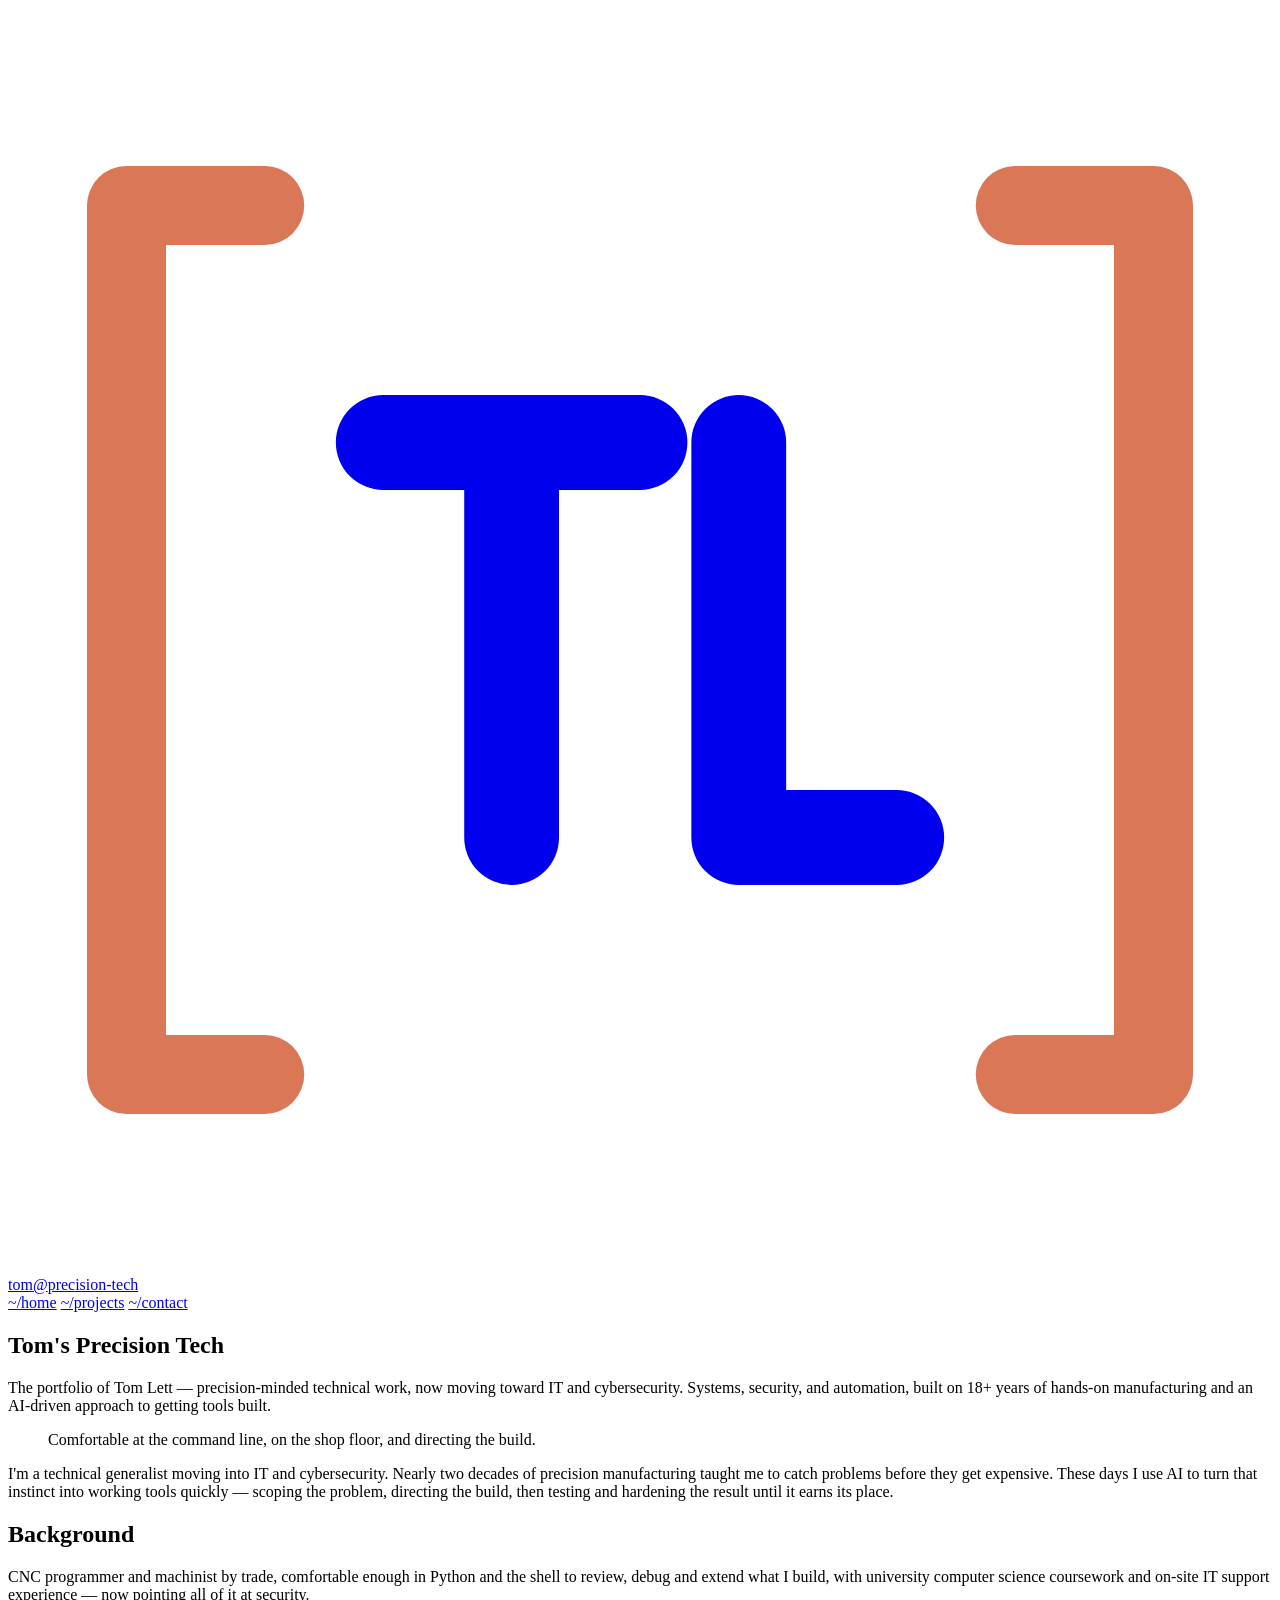
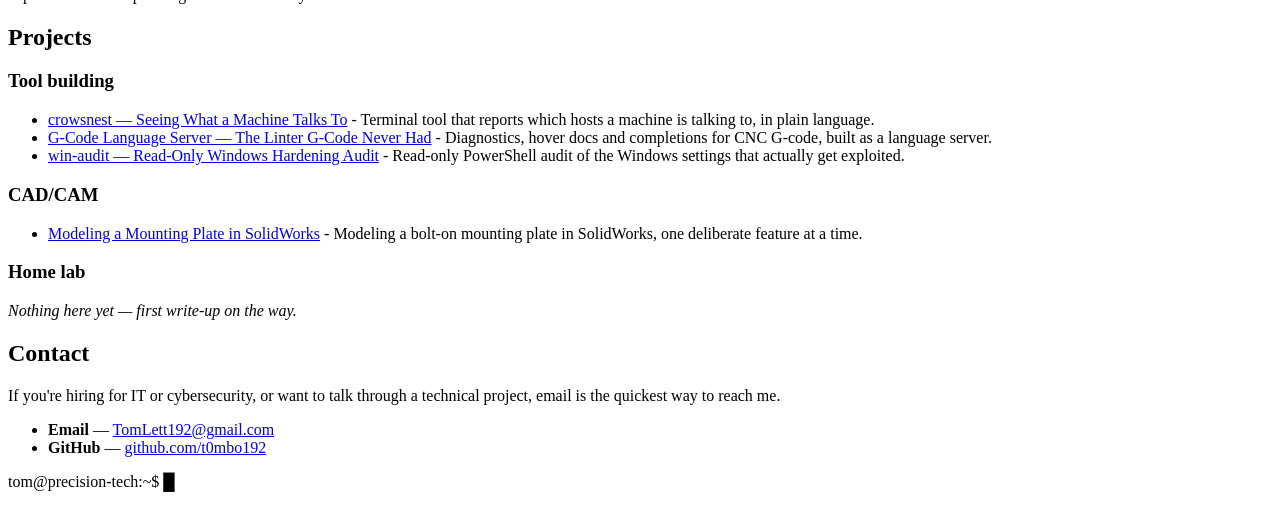
==== docs/index.html @ a80998ca "Consolidate the site onto a single page Fold the projects archive and contact details into the home " ====
<!doctype html>
<html>
  <head>
    <meta charset="utf-8" />
    <meta name="viewport" content="width=device-width, initial-scale=1" />
    <title>Tom's Precision Tech</title>
    <link href="/precision_tech/index.css" rel="stylesheet" />
    <link href="/precision_tech/images/logo/bracket-monogram.svg" rel="icon" type="image/svg+xml" />
  </head>

  <body>
    <div class="page-shell">
      <div class="terminal">
        <div class="terminal-body">
          <header class="site-header">
            <a class="site-brand" href="/precision_tech/">
              <svg class="brand-mark" viewBox="0 0 32 32" fill="none" aria-hidden="true">
                <path d="M6.5 5H3v22h3.5M25.5 5H29v22h-3.5" stroke="#d97757" stroke-width="2" stroke-linecap="round" stroke-linejoin="round" />
                <path d="M9.5 11H16m-3.25 0v10M18.5 11v10h4" stroke="currentColor" stroke-width="2.4" stroke-linecap="round" stroke-linejoin="round" />
              </svg>
              <span><span class="prompt-user">tom</span>@<span class="prompt-host">precision-tech</span></span>
            </a>
            <nav class="site-nav" aria-label="Primary navigation">
              <a href="/precision_tech/">~/home</a>
              <a href="/precision_tech/#projects">~/projects</a>
              <a href="/precision_tech/#contact">~/contact</a>
            </nav>
          </header>

          <article class="page-content"><div><h1 id="tom-s-precision-tech">Tom's Precision Tech</h1><p>The portfolio of Tom Lett — precision-minded technical work, now moving toward IT and cybersecurity. Systems, security, and automation, built on 18+ years of hands-on manufacturing and an AI-driven approach to getting tools built.</p><blockquote>Comfortable at the command line, on the shop floor, and directing the build.</blockquote><p>I'm a technical generalist moving into IT and cybersecurity. Nearly two decades of precision manufacturing taught me to catch problems before they get expensive. These days I use AI to turn that instinct into working tools quickly — scoping the problem, directing the build, then testing and hardening the result until it earns its place.</p><h2 id="background">Background</h2><p>CNC programmer and machinist by trade, comfortable enough in Python and the shell to review, debug and extend what I build, with university computer science coursework and on-site IT support experience — now pointing all of it at security.</p><h2 id="projects">Projects</h2><h3 id="tool-building">Tool building</h3><ul><li><a href="/precision_tech/projects/crowsnest/">crowsnest — Seeing What a Machine Talks To</a> - Terminal tool that reports which hosts a machine is talking to, in plain language.</li><li><a href="/precision_tech/projects/gcode-language-server/">G-Code Language Server — The Linter G-Code Never Had</a> - Diagnostics, hover docs and completions for CNC G-code, built as a language server.</li><li><a href="/precision_tech/projects/win-audit/">win-audit — Read-Only Windows Hardening Audit</a> - Read-only PowerShell audit of the Windows settings that actually get exploited.</li></ul><h3 id="cad-cam">CAD/CAM</h3><ul><li><a href="/precision_tech/projects/solidworks-mounting-plate/">Modeling a Mounting Plate in SolidWorks</a> - Modeling a bolt-on mounting plate in SolidWorks, one deliberate feature at a time.</li></ul><h3 id="home-lab">Home lab</h3><p><i>Nothing here yet — first write-up on the way.</i></p><h2 id="contact">Contact</h2><p>If you're hiring for IT or cybersecurity, or want to talk through a technical project, email is the quickest way to reach me.</p><ul><li><b>Email</b> — <a href="mailto:TomLett192@gmail.com">TomLett192@gmail.com</a></li><li><b>GitHub</b> — <a href="https://github.com/t0mbo192">github.com/t0mbo192</a></li></ul></div></article>

          <footer class="site-footer">
            <p class="footer-prompt" aria-hidden="true"><span class="prompt-user">tom</span>@<span class="prompt-host">precision-tech</span>:~$ <span class="cursor">&#9608;</span></p>
          </footer>
        </div>
      </div>
    </div>
  </body>
</html>
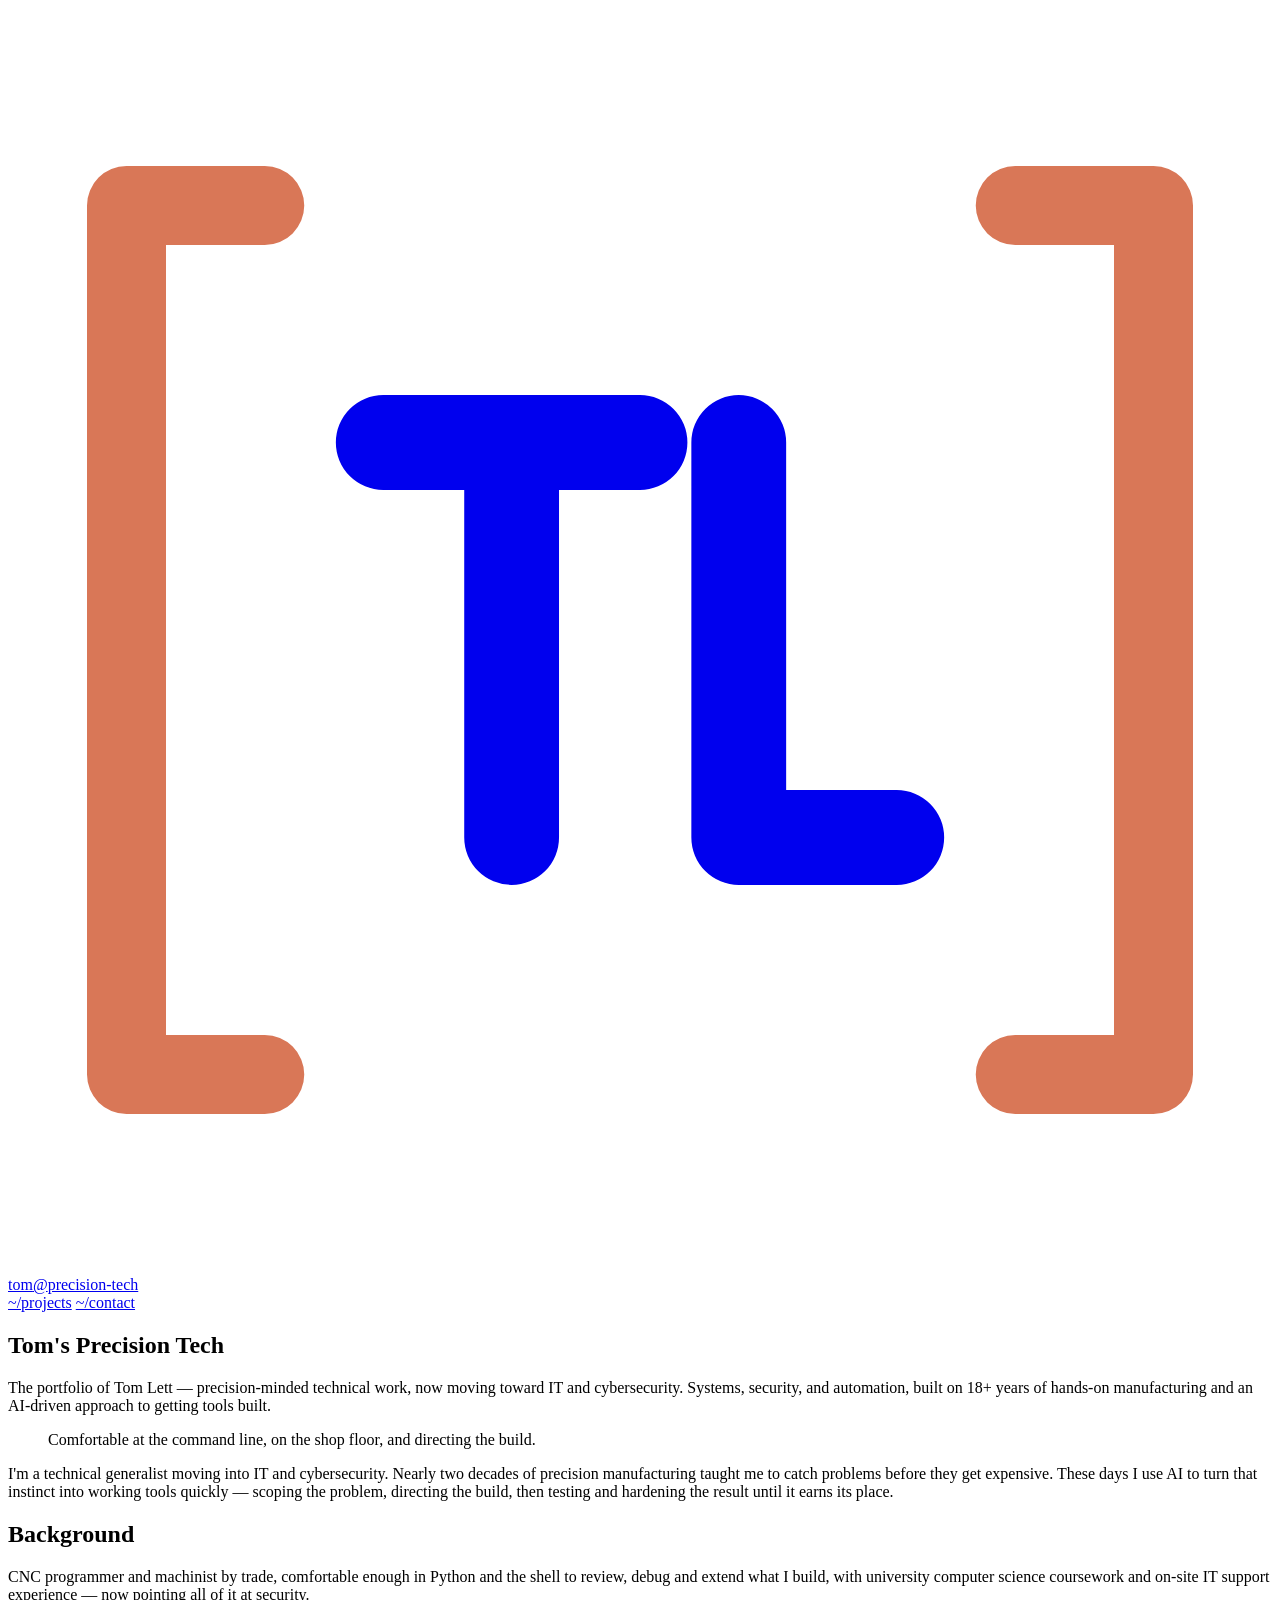
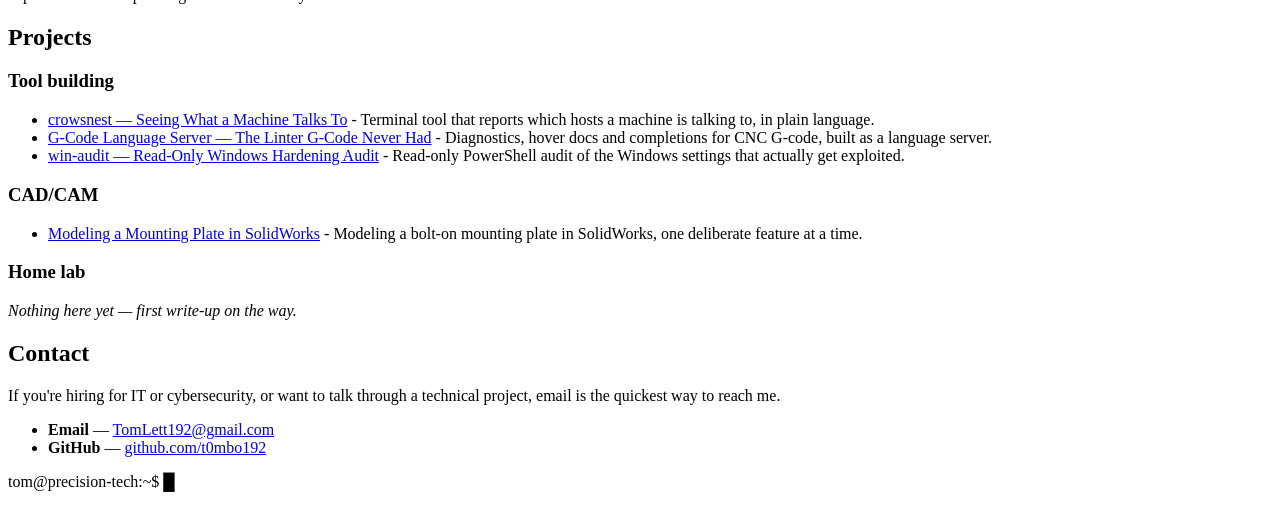
==== commit 5b739178: "Drop the redundant home nav link With the whole site on one page, ~/home pointed at the page you wer" ====
--- a/docs/index.html
+++ b/docs/index.html
@@ -21,7 +21,6 @@
               <span><span class="prompt-user">tom</span>@<span class="prompt-host">precision-tech</span></span>
             </a>
             <nav class="site-nav" aria-label="Primary navigation">
-              <a href="/precision_tech/">~/home</a>
               <a href="/precision_tech/#projects">~/projects</a>
               <a href="/precision_tech/#contact">~/contact</a>
             </nav>
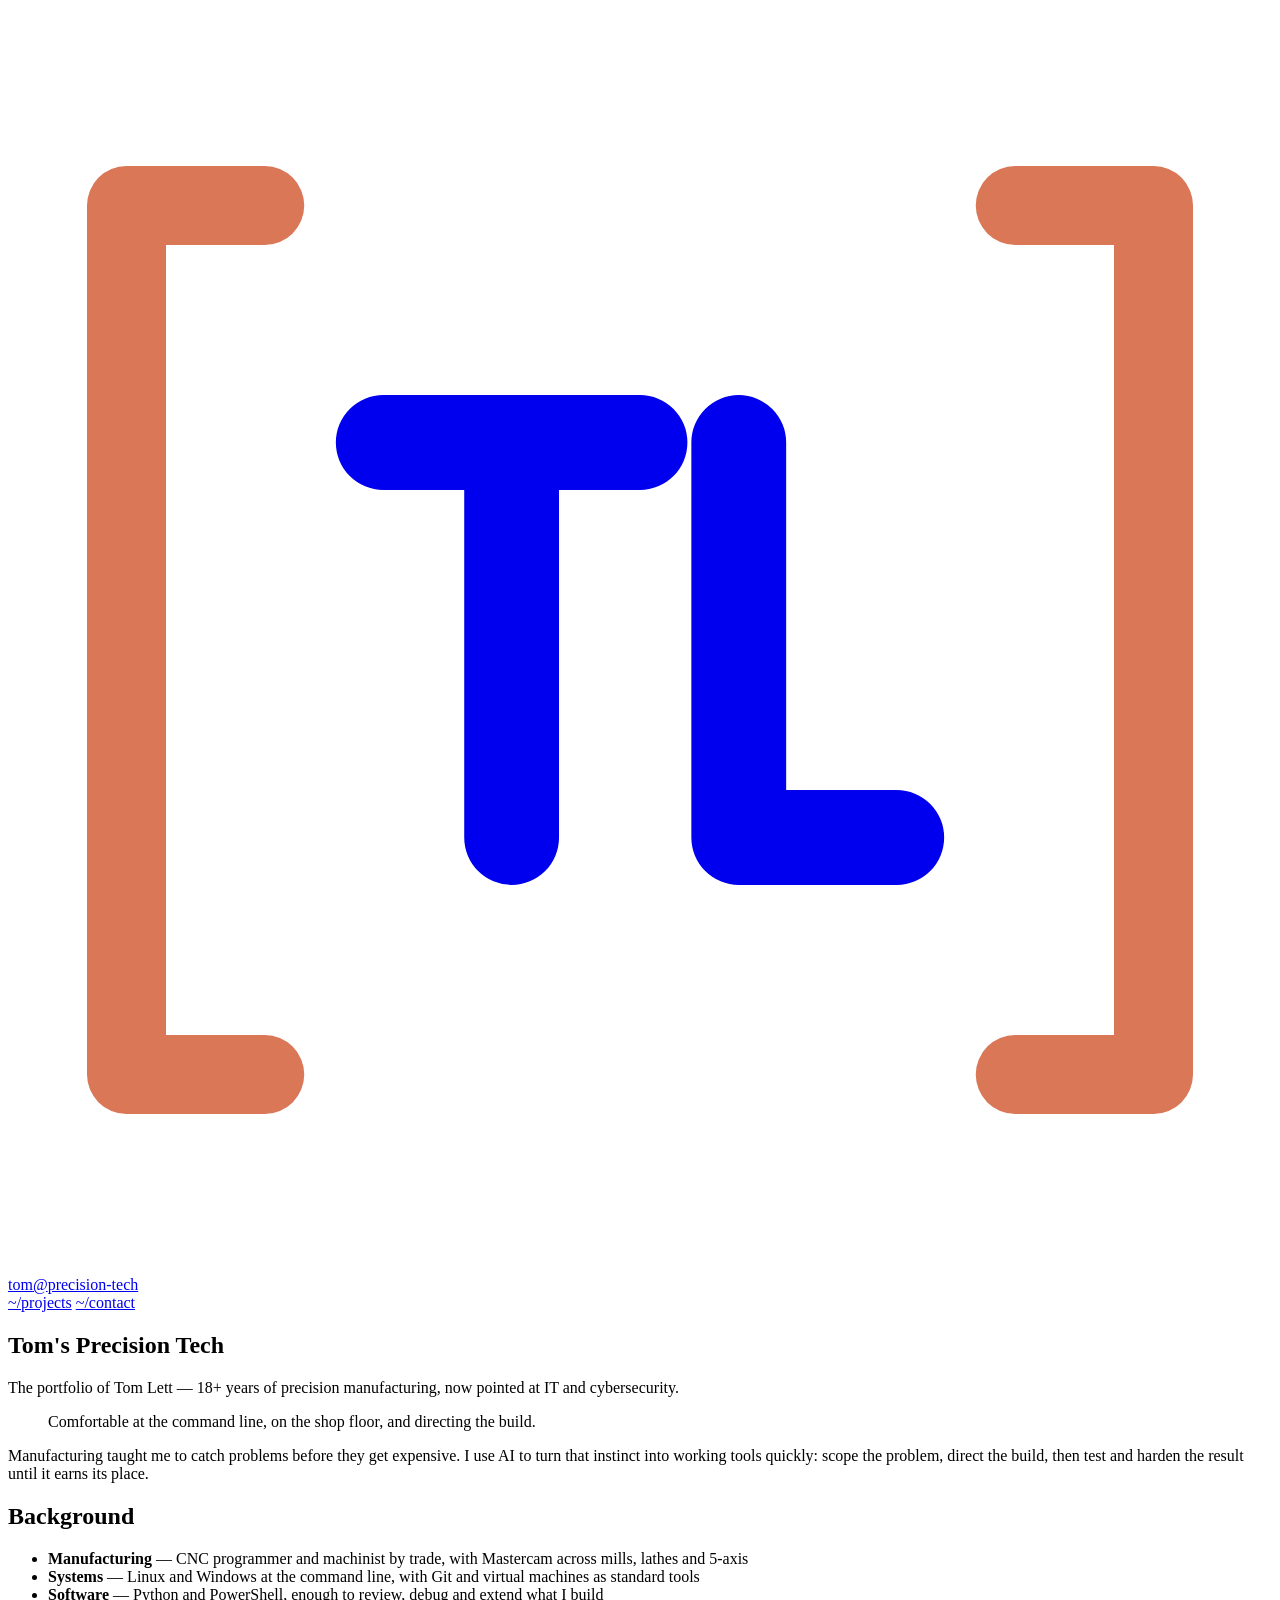
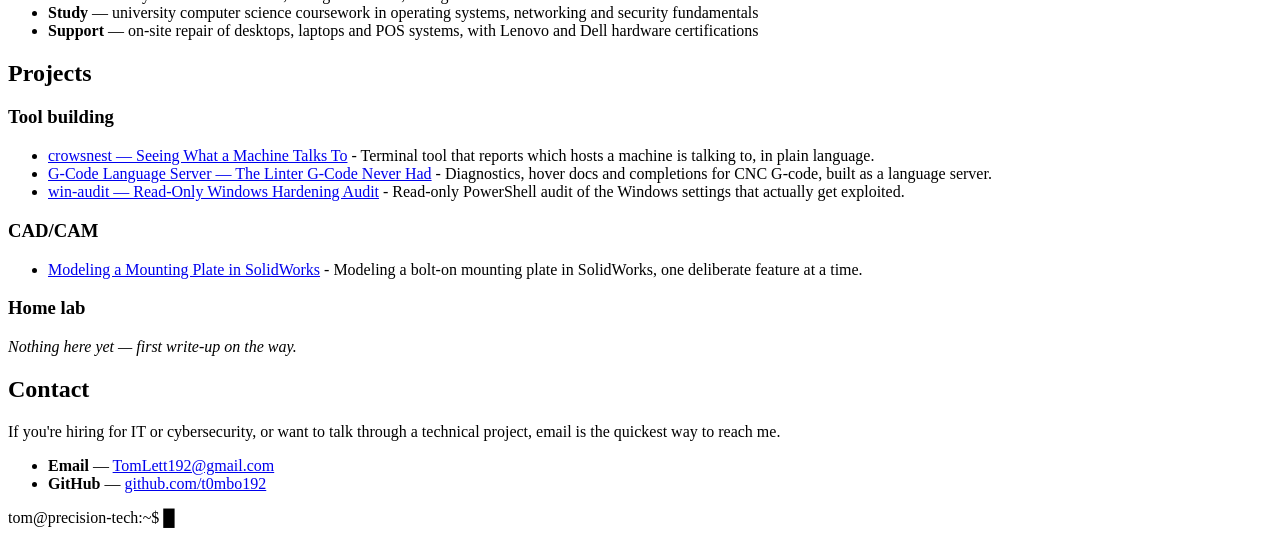
==== commit 2aee8275: "Rework the intro so its three blocks stop repeating each other The lede, the paragraph under the tag" ====
--- a/docs/index.html
+++ b/docs/index.html
@@ -26,7 +26,7 @@
             </nav>
           </header>
 
-          <article class="page-content"><div><h1 id="tom-s-precision-tech">Tom's Precision Tech</h1><p>The portfolio of Tom Lett — precision-minded technical work, now moving toward IT and cybersecurity. Systems, security, and automation, built on 18+ years of hands-on manufacturing and an AI-driven approach to getting tools built.</p><blockquote>Comfortable at the command line, on the shop floor, and directing the build.</blockquote><p>I'm a technical generalist moving into IT and cybersecurity. Nearly two decades of precision manufacturing taught me to catch problems before they get expensive. These days I use AI to turn that instinct into working tools quickly — scoping the problem, directing the build, then testing and hardening the result until it earns its place.</p><h2 id="background">Background</h2><p>CNC programmer and machinist by trade, comfortable enough in Python and the shell to review, debug and extend what I build, with university computer science coursework and on-site IT support experience — now pointing all of it at security.</p><h2 id="projects">Projects</h2><h3 id="tool-building">Tool building</h3><ul><li><a href="/precision_tech/projects/crowsnest/">crowsnest — Seeing What a Machine Talks To</a> - Terminal tool that reports which hosts a machine is talking to, in plain language.</li><li><a href="/precision_tech/projects/gcode-language-server/">G-Code Language Server — The Linter G-Code Never Had</a> - Diagnostics, hover docs and completions for CNC G-code, built as a language server.</li><li><a href="/precision_tech/projects/win-audit/">win-audit — Read-Only Windows Hardening Audit</a> - Read-only PowerShell audit of the Windows settings that actually get exploited.</li></ul><h3 id="cad-cam">CAD/CAM</h3><ul><li><a href="/precision_tech/projects/solidworks-mounting-plate/">Modeling a Mounting Plate in SolidWorks</a> - Modeling a bolt-on mounting plate in SolidWorks, one deliberate feature at a time.</li></ul><h3 id="home-lab">Home lab</h3><p><i>Nothing here yet — first write-up on the way.</i></p><h2 id="contact">Contact</h2><p>If you're hiring for IT or cybersecurity, or want to talk through a technical project, email is the quickest way to reach me.</p><ul><li><b>Email</b> — <a href="mailto:TomLett192@gmail.com">TomLett192@gmail.com</a></li><li><b>GitHub</b> — <a href="https://github.com/t0mbo192">github.com/t0mbo192</a></li></ul></div></article>
+          <article class="page-content"><div><h1 id="tom-s-precision-tech">Tom's Precision Tech</h1><p>The portfolio of Tom Lett — 18+ years of precision manufacturing, now pointed at IT and cybersecurity.</p><blockquote>Comfortable at the command line, on the shop floor, and directing the build.</blockquote><p>Manufacturing taught me to catch problems before they get expensive. I use AI to turn that instinct into working tools quickly: scope the problem, direct the build, then test and harden the result until it earns its place.</p><h2 id="background">Background</h2><ul><li><b>Manufacturing</b> — CNC programmer and machinist by trade, with Mastercam across mills, lathes and 5-axis</li><li><b>Systems</b> — Linux and Windows at the command line, with Git and virtual machines as standard tools</li><li><b>Software</b> — Python and PowerShell, enough to review, debug and extend what I build</li><li><b>Study</b> — university computer science coursework in operating systems, networking and security fundamentals</li><li><b>Support</b> — on-site repair of desktops, laptops and POS systems, with Lenovo and Dell hardware certifications</li></ul><h2 id="projects">Projects</h2><h3 id="tool-building">Tool building</h3><ul><li><a href="/precision_tech/projects/crowsnest/">crowsnest — Seeing What a Machine Talks To</a> - Terminal tool that reports which hosts a machine is talking to, in plain language.</li><li><a href="/precision_tech/projects/gcode-language-server/">G-Code Language Server — The Linter G-Code Never Had</a> - Diagnostics, hover docs and completions for CNC G-code, built as a language server.</li><li><a href="/precision_tech/projects/win-audit/">win-audit — Read-Only Windows Hardening Audit</a> - Read-only PowerShell audit of the Windows settings that actually get exploited.</li></ul><h3 id="cad-cam">CAD/CAM</h3><ul><li><a href="/precision_tech/projects/solidworks-mounting-plate/">Modeling a Mounting Plate in SolidWorks</a> - Modeling a bolt-on mounting plate in SolidWorks, one deliberate feature at a time.</li></ul><h3 id="home-lab">Home lab</h3><p><i>Nothing here yet — first write-up on the way.</i></p><h2 id="contact">Contact</h2><p>If you're hiring for IT or cybersecurity, or want to talk through a technical project, email is the quickest way to reach me.</p><ul><li><b>Email</b> — <a href="mailto:TomLett192@gmail.com">TomLett192@gmail.com</a></li><li><b>GitHub</b> — <a href="https://github.com/t0mbo192">github.com/t0mbo192</a></li></ul></div></article>
 
           <footer class="site-footer">
             <p class="footer-prompt" aria-hidden="true"><span class="prompt-user">tom</span>@<span class="prompt-host">precision-tech</span>:~$ <span class="cursor">&#9608;</span></p>
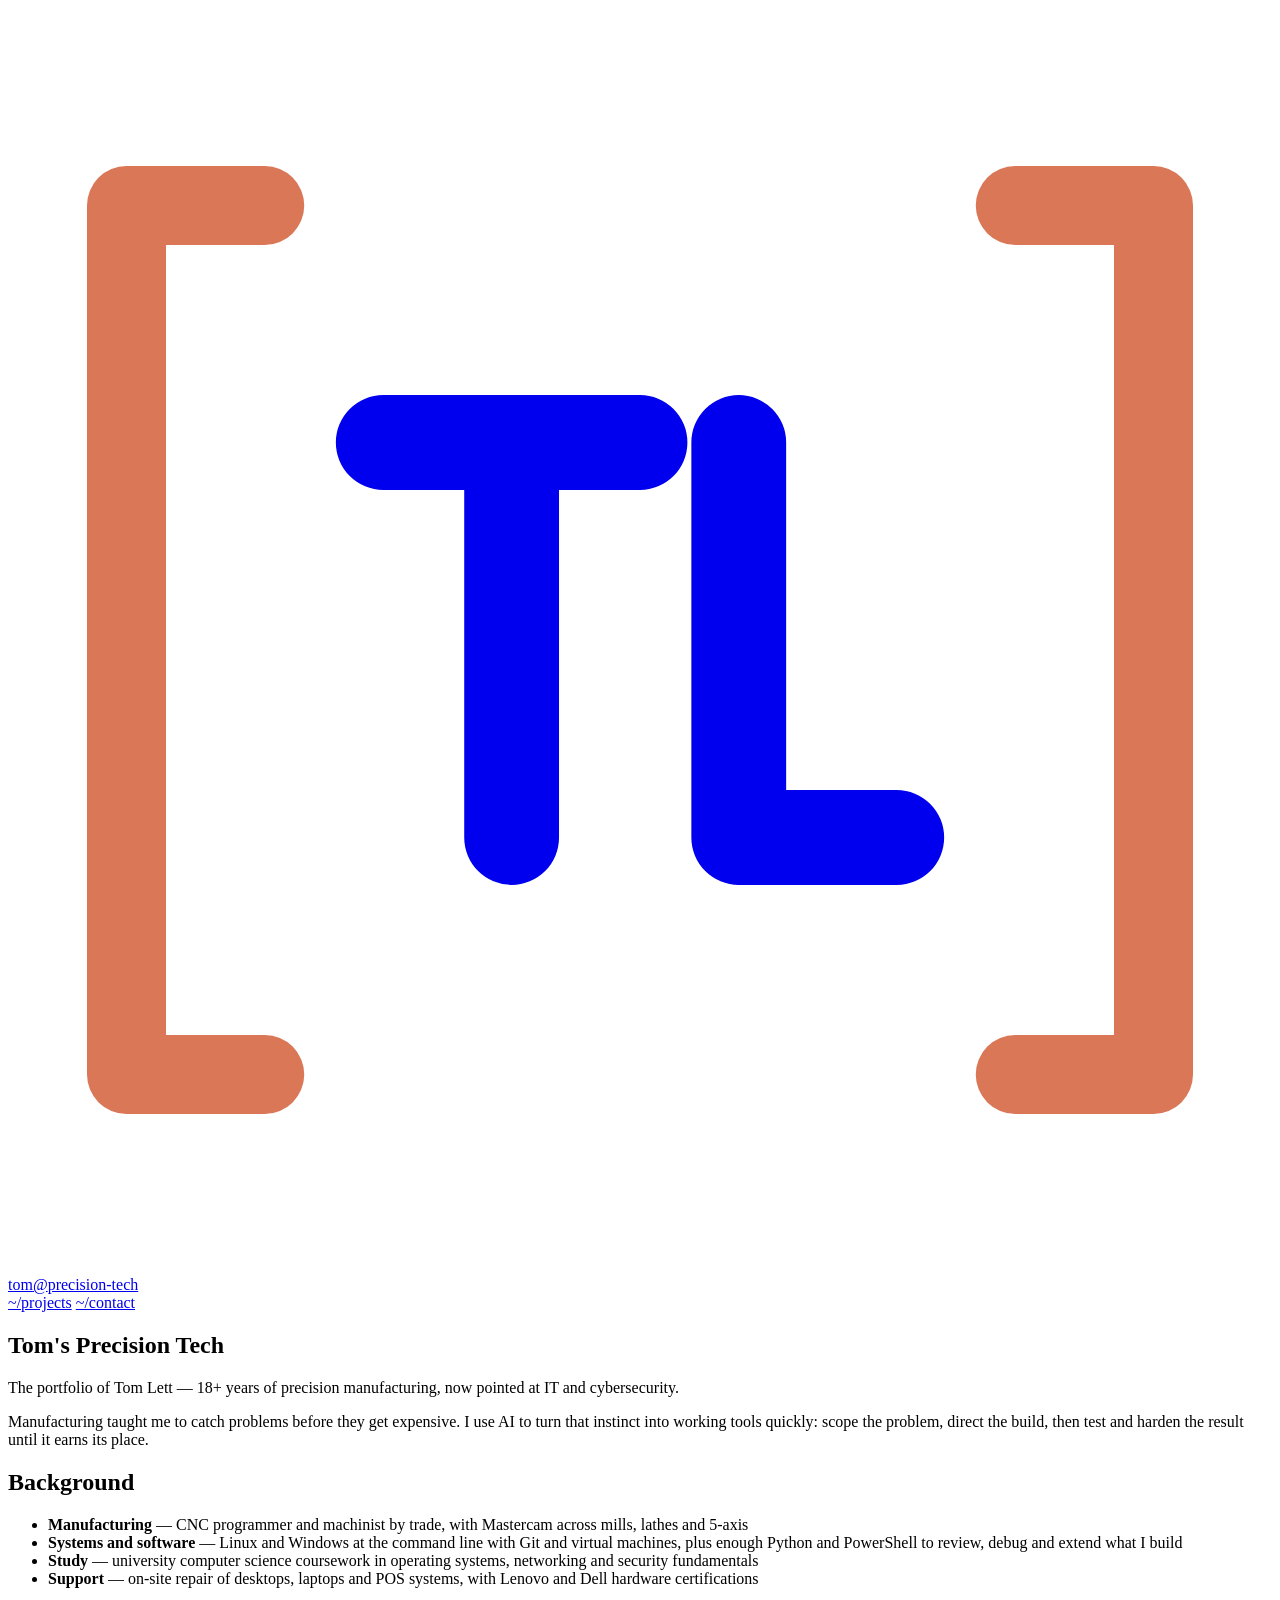
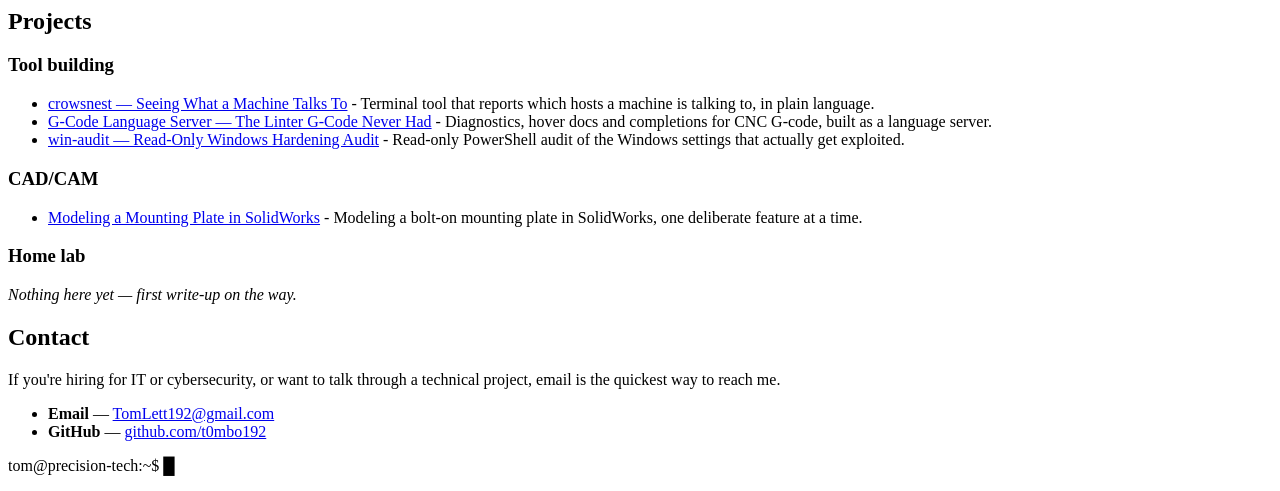
==== commit ed3c8ef1: "Tighten the intro further Merge the Systems and Software background lines, and drop the tagline quot" ====
--- a/docs/index.html
+++ b/docs/index.html
@@ -26,7 +26,7 @@
             </nav>
           </header>
 
-          <article class="page-content"><div><h1 id="tom-s-precision-tech">Tom's Precision Tech</h1><p>The portfolio of Tom Lett — 18+ years of precision manufacturing, now pointed at IT and cybersecurity.</p><blockquote>Comfortable at the command line, on the shop floor, and directing the build.</blockquote><p>Manufacturing taught me to catch problems before they get expensive. I use AI to turn that instinct into working tools quickly: scope the problem, direct the build, then test and harden the result until it earns its place.</p><h2 id="background">Background</h2><ul><li><b>Manufacturing</b> — CNC programmer and machinist by trade, with Mastercam across mills, lathes and 5-axis</li><li><b>Systems</b> — Linux and Windows at the command line, with Git and virtual machines as standard tools</li><li><b>Software</b> — Python and PowerShell, enough to review, debug and extend what I build</li><li><b>Study</b> — university computer science coursework in operating systems, networking and security fundamentals</li><li><b>Support</b> — on-site repair of desktops, laptops and POS systems, with Lenovo and Dell hardware certifications</li></ul><h2 id="projects">Projects</h2><h3 id="tool-building">Tool building</h3><ul><li><a href="/precision_tech/projects/crowsnest/">crowsnest — Seeing What a Machine Talks To</a> - Terminal tool that reports which hosts a machine is talking to, in plain language.</li><li><a href="/precision_tech/projects/gcode-language-server/">G-Code Language Server — The Linter G-Code Never Had</a> - Diagnostics, hover docs and completions for CNC G-code, built as a language server.</li><li><a href="/precision_tech/projects/win-audit/">win-audit — Read-Only Windows Hardening Audit</a> - Read-only PowerShell audit of the Windows settings that actually get exploited.</li></ul><h3 id="cad-cam">CAD/CAM</h3><ul><li><a href="/precision_tech/projects/solidworks-mounting-plate/">Modeling a Mounting Plate in SolidWorks</a> - Modeling a bolt-on mounting plate in SolidWorks, one deliberate feature at a time.</li></ul><h3 id="home-lab">Home lab</h3><p><i>Nothing here yet — first write-up on the way.</i></p><h2 id="contact">Contact</h2><p>If you're hiring for IT or cybersecurity, or want to talk through a technical project, email is the quickest way to reach me.</p><ul><li><b>Email</b> — <a href="mailto:TomLett192@gmail.com">TomLett192@gmail.com</a></li><li><b>GitHub</b> — <a href="https://github.com/t0mbo192">github.com/t0mbo192</a></li></ul></div></article>
+          <article class="page-content"><div><h1 id="tom-s-precision-tech">Tom's Precision Tech</h1><p>The portfolio of Tom Lett — 18+ years of precision manufacturing, now pointed at IT and cybersecurity.</p><p>Manufacturing taught me to catch problems before they get expensive. I use AI to turn that instinct into working tools quickly: scope the problem, direct the build, then test and harden the result until it earns its place.</p><h2 id="background">Background</h2><ul><li><b>Manufacturing</b> — CNC programmer and machinist by trade, with Mastercam across mills, lathes and 5-axis</li><li><b>Systems and software</b> — Linux and Windows at the command line with Git and virtual machines, plus enough Python and PowerShell to review, debug and extend what I build</li><li><b>Study</b> — university computer science coursework in operating systems, networking and security fundamentals</li><li><b>Support</b> — on-site repair of desktops, laptops and POS systems, with Lenovo and Dell hardware certifications</li></ul><h2 id="projects">Projects</h2><h3 id="tool-building">Tool building</h3><ul><li><a href="/precision_tech/projects/crowsnest/">crowsnest — Seeing What a Machine Talks To</a> - Terminal tool that reports which hosts a machine is talking to, in plain language.</li><li><a href="/precision_tech/projects/gcode-language-server/">G-Code Language Server — The Linter G-Code Never Had</a> - Diagnostics, hover docs and completions for CNC G-code, built as a language server.</li><li><a href="/precision_tech/projects/win-audit/">win-audit — Read-Only Windows Hardening Audit</a> - Read-only PowerShell audit of the Windows settings that actually get exploited.</li></ul><h3 id="cad-cam">CAD/CAM</h3><ul><li><a href="/precision_tech/projects/solidworks-mounting-plate/">Modeling a Mounting Plate in SolidWorks</a> - Modeling a bolt-on mounting plate in SolidWorks, one deliberate feature at a time.</li></ul><h3 id="home-lab">Home lab</h3><p><i>Nothing here yet — first write-up on the way.</i></p><h2 id="contact">Contact</h2><p>If you're hiring for IT or cybersecurity, or want to talk through a technical project, email is the quickest way to reach me.</p><ul><li><b>Email</b> — <a href="mailto:TomLett192@gmail.com">TomLett192@gmail.com</a></li><li><b>GitHub</b> — <a href="https://github.com/t0mbo192">github.com/t0mbo192</a></li></ul></div></article>
 
           <footer class="site-footer">
             <p class="footer-prompt" aria-hidden="true"><span class="prompt-user">tom</span>@<span class="prompt-host">precision-tech</span>:~$ <span class="cursor">&#9608;</span></p>
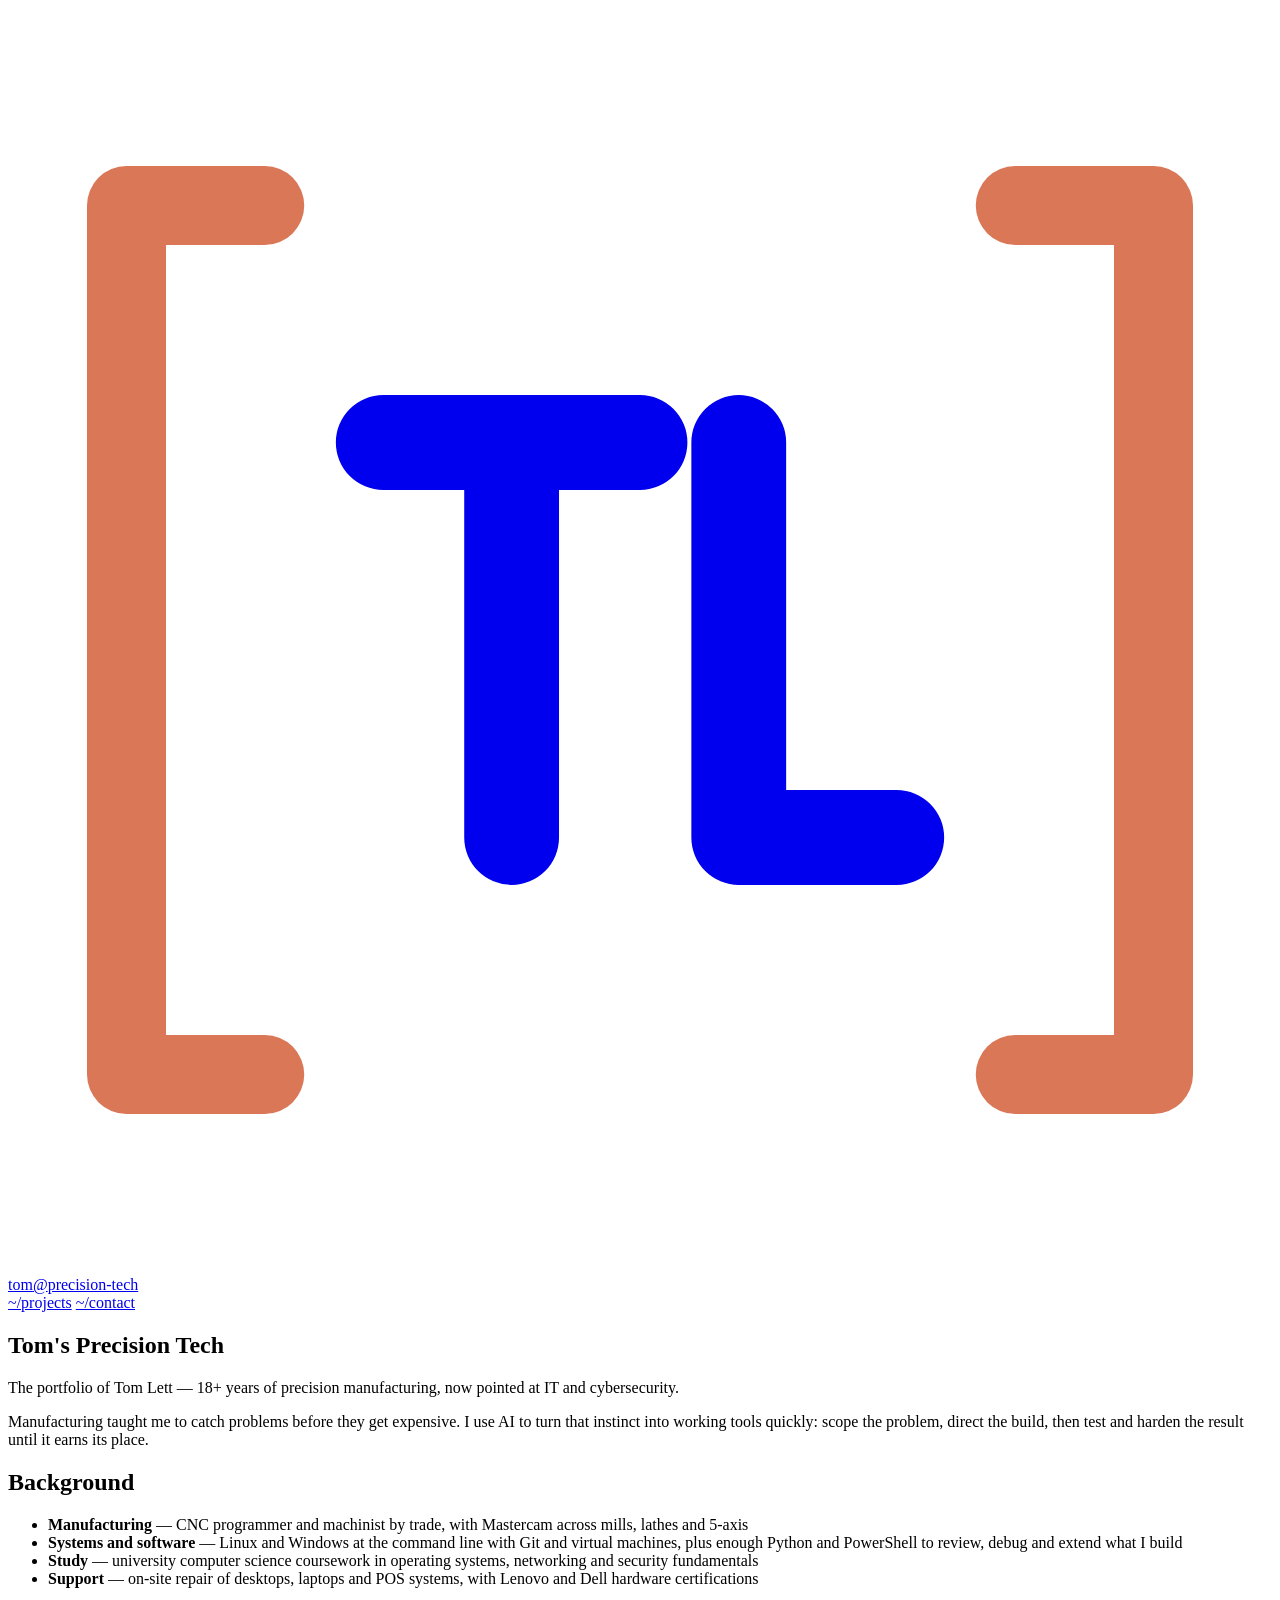
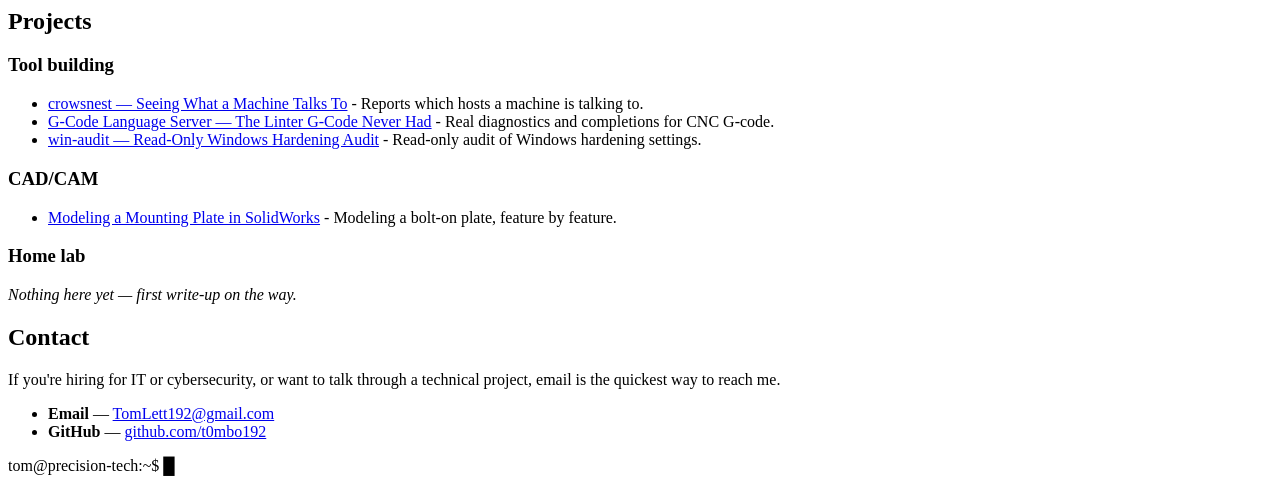
==== commit 9bbc89b7: "Show the home link on project pages and shorten project summaries The nav template gains a {{ HomeLi" ====
--- a/docs/index.html
+++ b/docs/index.html
@@ -21,12 +21,13 @@
               <span><span class="prompt-user">tom</span>@<span class="prompt-host">precision-tech</span></span>
             </a>
             <nav class="site-nav" aria-label="Primary navigation">
+              
               <a href="/precision_tech/#projects">~/projects</a>
               <a href="/precision_tech/#contact">~/contact</a>
             </nav>
           </header>
 
-          <article class="page-content"><div><h1 id="tom-s-precision-tech">Tom's Precision Tech</h1><p>The portfolio of Tom Lett — 18+ years of precision manufacturing, now pointed at IT and cybersecurity.</p><p>Manufacturing taught me to catch problems before they get expensive. I use AI to turn that instinct into working tools quickly: scope the problem, direct the build, then test and harden the result until it earns its place.</p><h2 id="background">Background</h2><ul><li><b>Manufacturing</b> — CNC programmer and machinist by trade, with Mastercam across mills, lathes and 5-axis</li><li><b>Systems and software</b> — Linux and Windows at the command line with Git and virtual machines, plus enough Python and PowerShell to review, debug and extend what I build</li><li><b>Study</b> — university computer science coursework in operating systems, networking and security fundamentals</li><li><b>Support</b> — on-site repair of desktops, laptops and POS systems, with Lenovo and Dell hardware certifications</li></ul><h2 id="projects">Projects</h2><h3 id="tool-building">Tool building</h3><ul><li><a href="/precision_tech/projects/crowsnest/">crowsnest — Seeing What a Machine Talks To</a> - Terminal tool that reports which hosts a machine is talking to, in plain language.</li><li><a href="/precision_tech/projects/gcode-language-server/">G-Code Language Server — The Linter G-Code Never Had</a> - Diagnostics, hover docs and completions for CNC G-code, built as a language server.</li><li><a href="/precision_tech/projects/win-audit/">win-audit — Read-Only Windows Hardening Audit</a> - Read-only PowerShell audit of the Windows settings that actually get exploited.</li></ul><h3 id="cad-cam">CAD/CAM</h3><ul><li><a href="/precision_tech/projects/solidworks-mounting-plate/">Modeling a Mounting Plate in SolidWorks</a> - Modeling a bolt-on mounting plate in SolidWorks, one deliberate feature at a time.</li></ul><h3 id="home-lab">Home lab</h3><p><i>Nothing here yet — first write-up on the way.</i></p><h2 id="contact">Contact</h2><p>If you're hiring for IT or cybersecurity, or want to talk through a technical project, email is the quickest way to reach me.</p><ul><li><b>Email</b> — <a href="mailto:TomLett192@gmail.com">TomLett192@gmail.com</a></li><li><b>GitHub</b> — <a href="https://github.com/t0mbo192">github.com/t0mbo192</a></li></ul></div></article>
+          <article class="page-content"><div><h1 id="tom-s-precision-tech">Tom's Precision Tech</h1><p>The portfolio of Tom Lett — 18+ years of precision manufacturing, now pointed at IT and cybersecurity.</p><p>Manufacturing taught me to catch problems before they get expensive. I use AI to turn that instinct into working tools quickly: scope the problem, direct the build, then test and harden the result until it earns its place.</p><h2 id="background">Background</h2><ul><li><b>Manufacturing</b> — CNC programmer and machinist by trade, with Mastercam across mills, lathes and 5-axis</li><li><b>Systems and software</b> — Linux and Windows at the command line with Git and virtual machines, plus enough Python and PowerShell to review, debug and extend what I build</li><li><b>Study</b> — university computer science coursework in operating systems, networking and security fundamentals</li><li><b>Support</b> — on-site repair of desktops, laptops and POS systems, with Lenovo and Dell hardware certifications</li></ul><h2 id="projects">Projects</h2><h3 id="tool-building">Tool building</h3><ul><li><a href="/precision_tech/projects/crowsnest/">crowsnest — Seeing What a Machine Talks To</a> - Reports which hosts a machine is talking to.</li><li><a href="/precision_tech/projects/gcode-language-server/">G-Code Language Server — The Linter G-Code Never Had</a> - Real diagnostics and completions for CNC G-code.</li><li><a href="/precision_tech/projects/win-audit/">win-audit — Read-Only Windows Hardening Audit</a> - Read-only audit of Windows hardening settings.</li></ul><h3 id="cad-cam">CAD/CAM</h3><ul><li><a href="/precision_tech/projects/solidworks-mounting-plate/">Modeling a Mounting Plate in SolidWorks</a> - Modeling a bolt-on plate, feature by feature.</li></ul><h3 id="home-lab">Home lab</h3><p><i>Nothing here yet — first write-up on the way.</i></p><h2 id="contact">Contact</h2><p>If you're hiring for IT or cybersecurity, or want to talk through a technical project, email is the quickest way to reach me.</p><ul><li><b>Email</b> — <a href="mailto:TomLett192@gmail.com">TomLett192@gmail.com</a></li><li><b>GitHub</b> — <a href="https://github.com/t0mbo192">github.com/t0mbo192</a></li></ul></div></article>
 
           <footer class="site-footer">
             <p class="footer-prompt" aria-hidden="true"><span class="prompt-user">tom</span>@<span class="prompt-host">precision-tech</span>:~$ <span class="cursor">&#9608;</span></p>
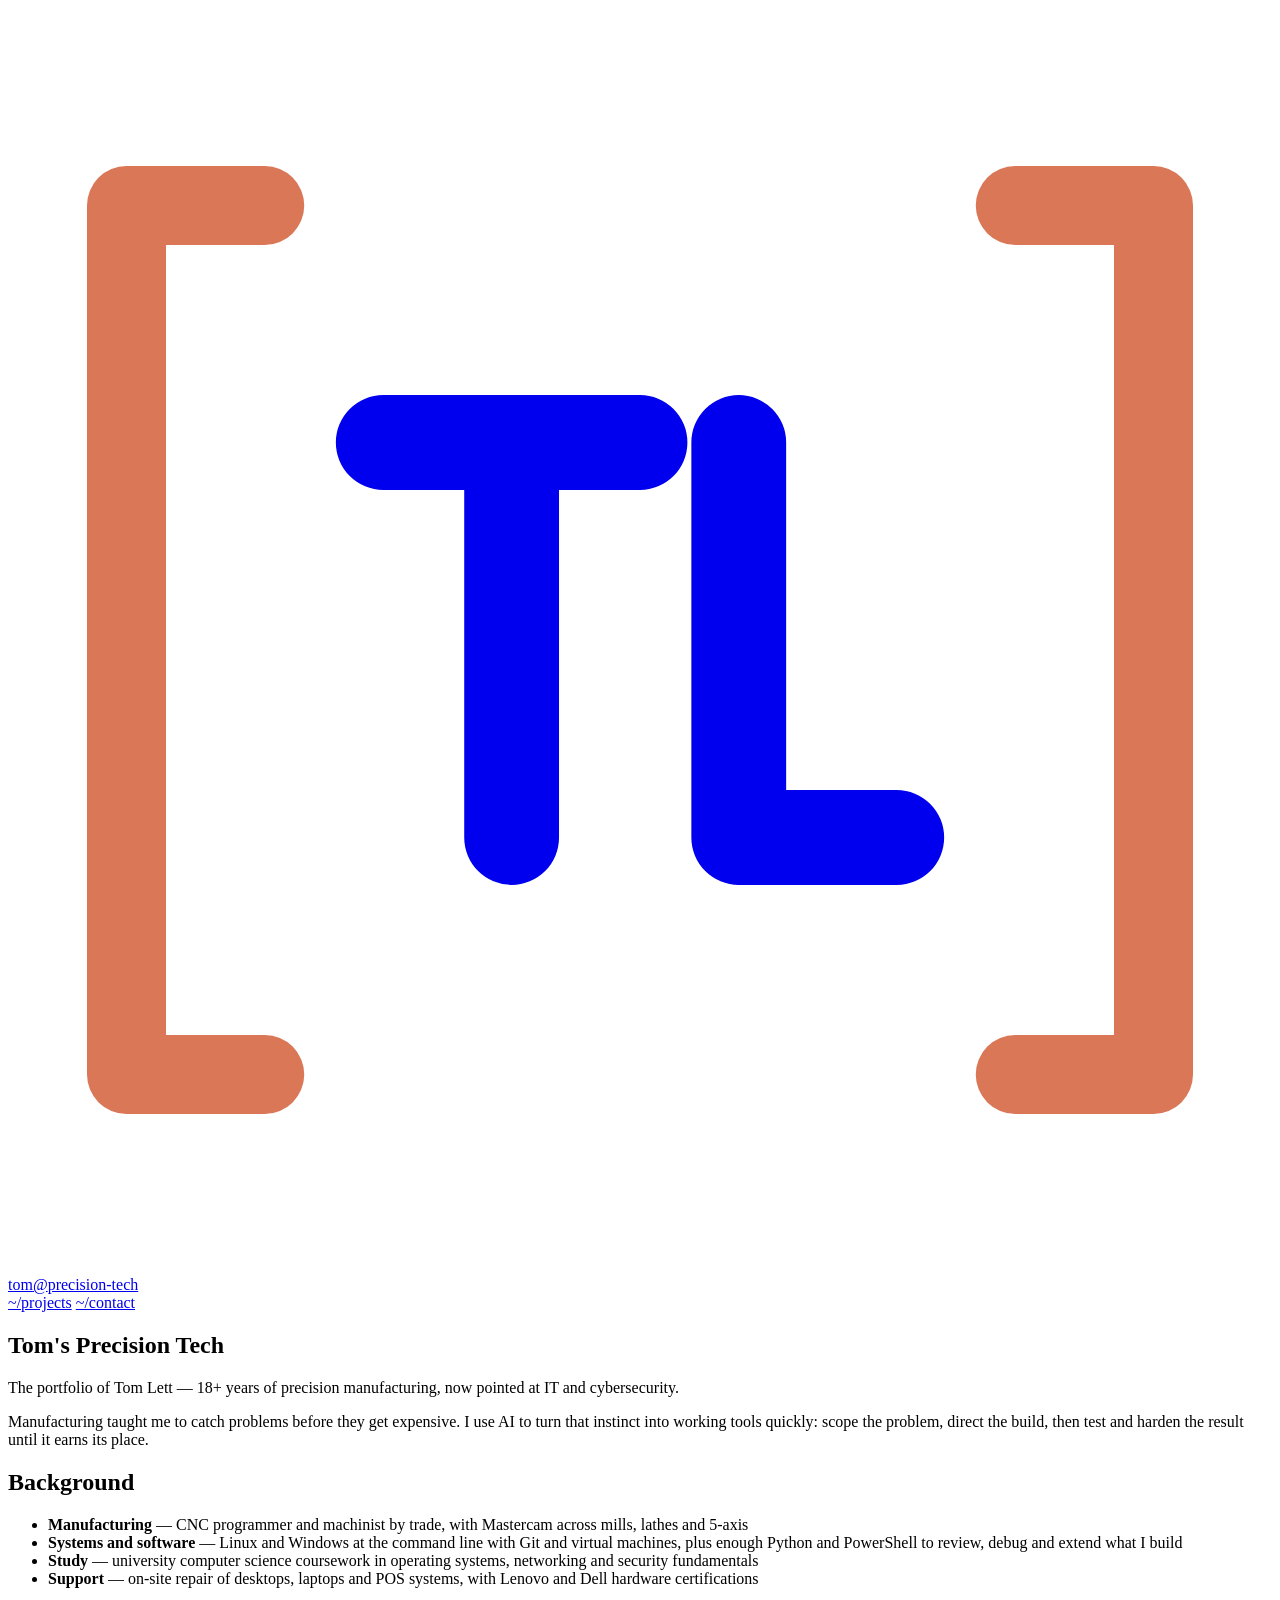
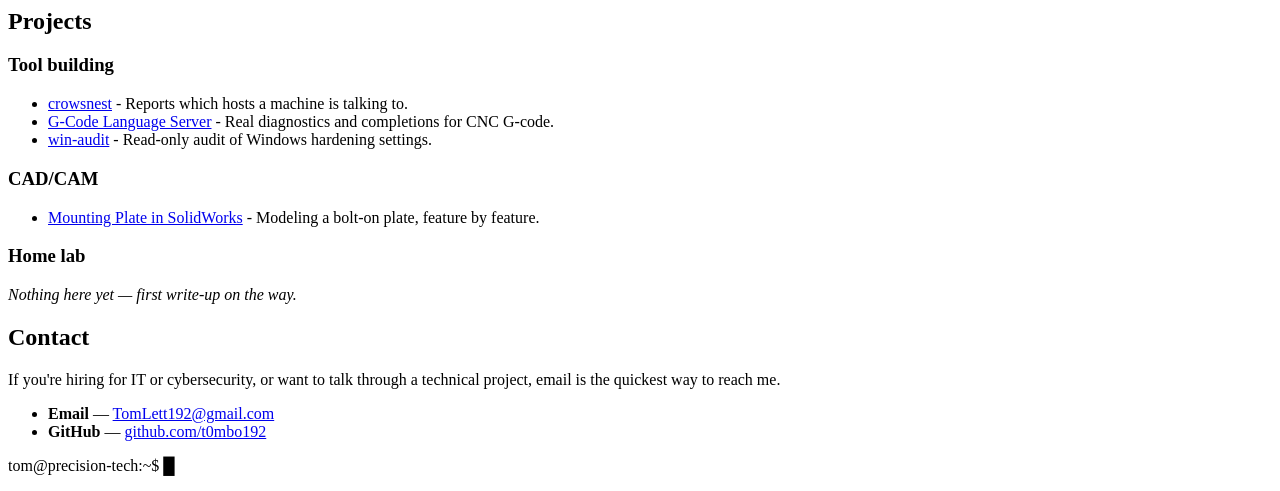
==== commit ce04b834: "Let projects list under a short label Add an optional label: front matter field used as the archive'" ====
--- a/docs/index.html
+++ b/docs/index.html
@@ -27,7 +27,7 @@
             </nav>
           </header>
 
-          <article class="page-content"><div><h1 id="tom-s-precision-tech">Tom's Precision Tech</h1><p>The portfolio of Tom Lett — 18+ years of precision manufacturing, now pointed at IT and cybersecurity.</p><p>Manufacturing taught me to catch problems before they get expensive. I use AI to turn that instinct into working tools quickly: scope the problem, direct the build, then test and harden the result until it earns its place.</p><h2 id="background">Background</h2><ul><li><b>Manufacturing</b> — CNC programmer and machinist by trade, with Mastercam across mills, lathes and 5-axis</li><li><b>Systems and software</b> — Linux and Windows at the command line with Git and virtual machines, plus enough Python and PowerShell to review, debug and extend what I build</li><li><b>Study</b> — university computer science coursework in operating systems, networking and security fundamentals</li><li><b>Support</b> — on-site repair of desktops, laptops and POS systems, with Lenovo and Dell hardware certifications</li></ul><h2 id="projects">Projects</h2><h3 id="tool-building">Tool building</h3><ul><li><a href="/precision_tech/projects/crowsnest/">crowsnest — Seeing What a Machine Talks To</a> - Reports which hosts a machine is talking to.</li><li><a href="/precision_tech/projects/gcode-language-server/">G-Code Language Server — The Linter G-Code Never Had</a> - Real diagnostics and completions for CNC G-code.</li><li><a href="/precision_tech/projects/win-audit/">win-audit — Read-Only Windows Hardening Audit</a> - Read-only audit of Windows hardening settings.</li></ul><h3 id="cad-cam">CAD/CAM</h3><ul><li><a href="/precision_tech/projects/solidworks-mounting-plate/">Modeling a Mounting Plate in SolidWorks</a> - Modeling a bolt-on plate, feature by feature.</li></ul><h3 id="home-lab">Home lab</h3><p><i>Nothing here yet — first write-up on the way.</i></p><h2 id="contact">Contact</h2><p>If you're hiring for IT or cybersecurity, or want to talk through a technical project, email is the quickest way to reach me.</p><ul><li><b>Email</b> — <a href="mailto:TomLett192@gmail.com">TomLett192@gmail.com</a></li><li><b>GitHub</b> — <a href="https://github.com/t0mbo192">github.com/t0mbo192</a></li></ul></div></article>
+          <article class="page-content"><div><h1 id="tom-s-precision-tech">Tom's Precision Tech</h1><p>The portfolio of Tom Lett — 18+ years of precision manufacturing, now pointed at IT and cybersecurity.</p><p>Manufacturing taught me to catch problems before they get expensive. I use AI to turn that instinct into working tools quickly: scope the problem, direct the build, then test and harden the result until it earns its place.</p><h2 id="background">Background</h2><ul><li><b>Manufacturing</b> — CNC programmer and machinist by trade, with Mastercam across mills, lathes and 5-axis</li><li><b>Systems and software</b> — Linux and Windows at the command line with Git and virtual machines, plus enough Python and PowerShell to review, debug and extend what I build</li><li><b>Study</b> — university computer science coursework in operating systems, networking and security fundamentals</li><li><b>Support</b> — on-site repair of desktops, laptops and POS systems, with Lenovo and Dell hardware certifications</li></ul><h2 id="projects">Projects</h2><h3 id="tool-building">Tool building</h3><ul><li><a href="/precision_tech/projects/crowsnest/">crowsnest</a> - Reports which hosts a machine is talking to.</li><li><a href="/precision_tech/projects/gcode-language-server/">G-Code Language Server</a> - Real diagnostics and completions for CNC G-code.</li><li><a href="/precision_tech/projects/win-audit/">win-audit</a> - Read-only audit of Windows hardening settings.</li></ul><h3 id="cad-cam">CAD/CAM</h3><ul><li><a href="/precision_tech/projects/solidworks-mounting-plate/">Mounting Plate in SolidWorks</a> - Modeling a bolt-on plate, feature by feature.</li></ul><h3 id="home-lab">Home lab</h3><p><i>Nothing here yet — first write-up on the way.</i></p><h2 id="contact">Contact</h2><p>If you're hiring for IT or cybersecurity, or want to talk through a technical project, email is the quickest way to reach me.</p><ul><li><b>Email</b> — <a href="mailto:TomLett192@gmail.com">TomLett192@gmail.com</a></li><li><b>GitHub</b> — <a href="https://github.com/t0mbo192">github.com/t0mbo192</a></li></ul></div></article>
 
           <footer class="site-footer">
             <p class="footer-prompt" aria-hidden="true"><span class="prompt-user">tom</span>@<span class="prompt-host">precision-tech</span>:~$ <span class="cursor">&#9608;</span></p>
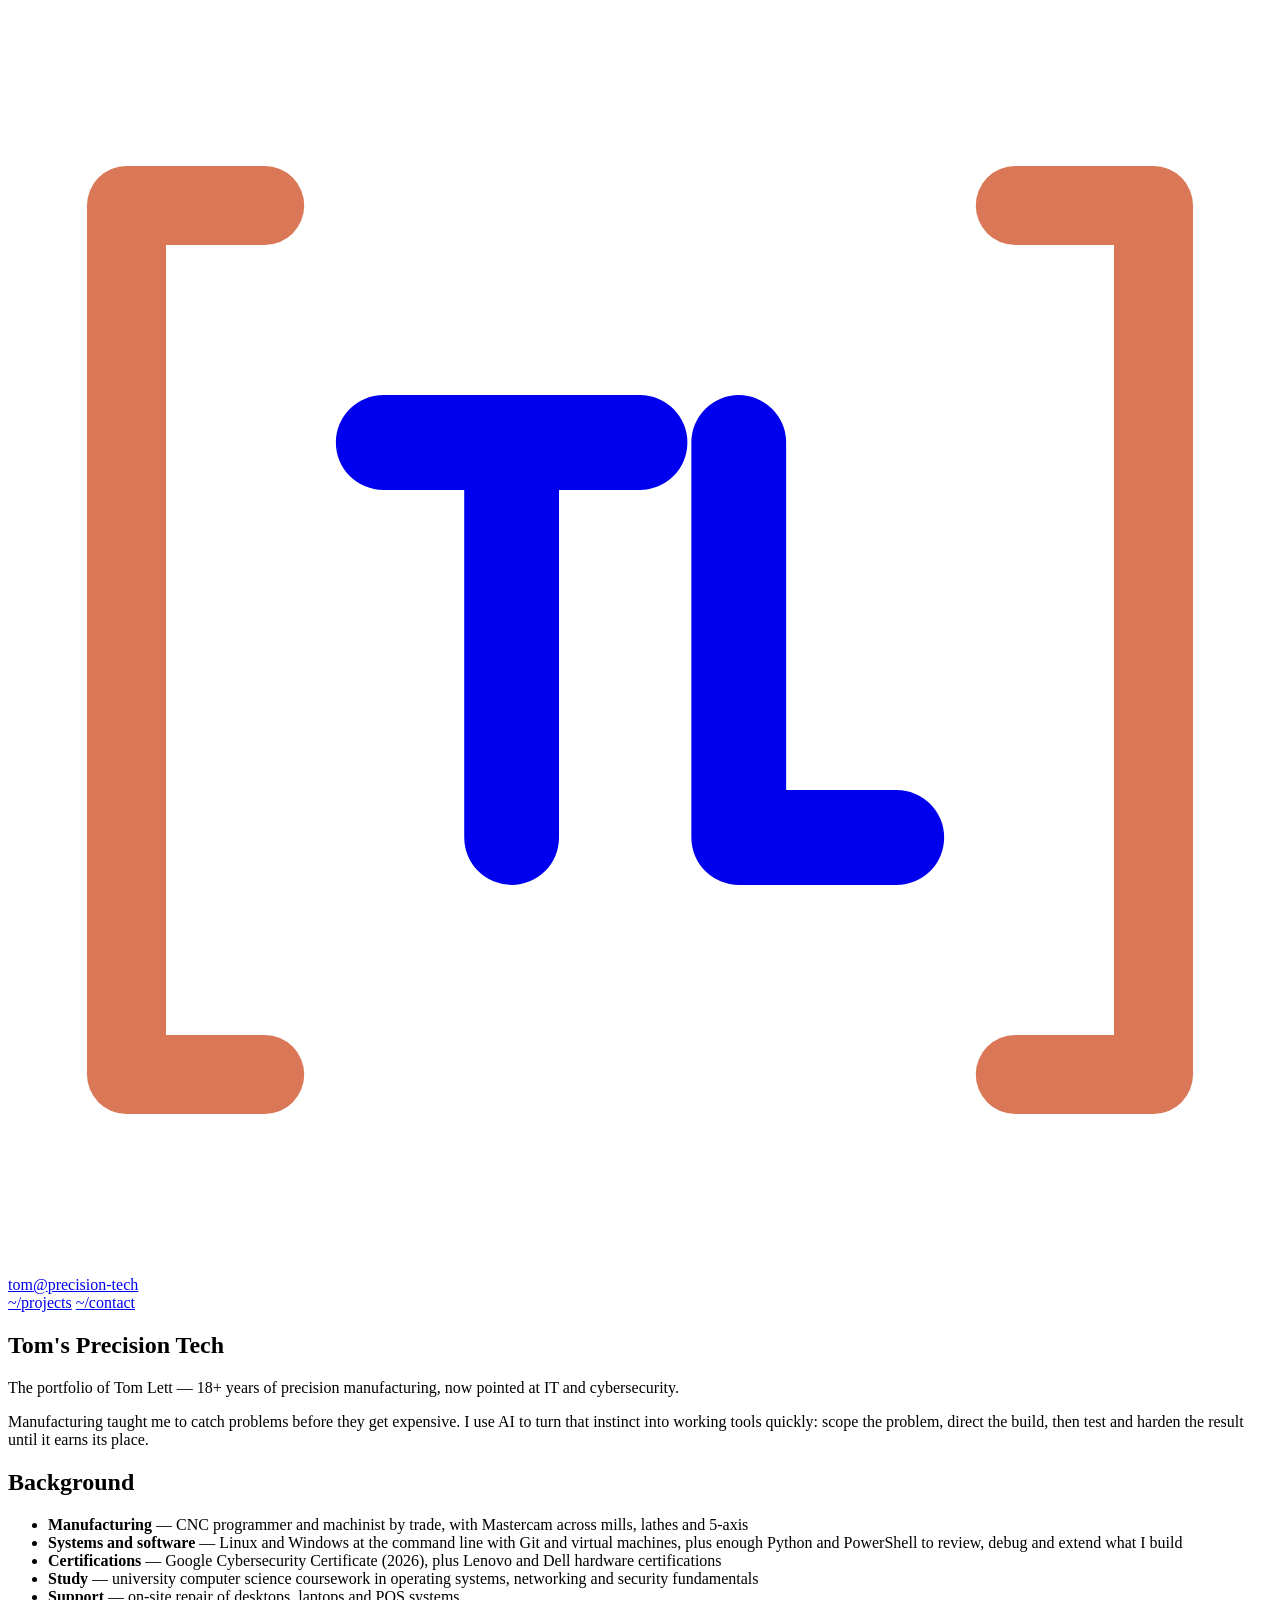
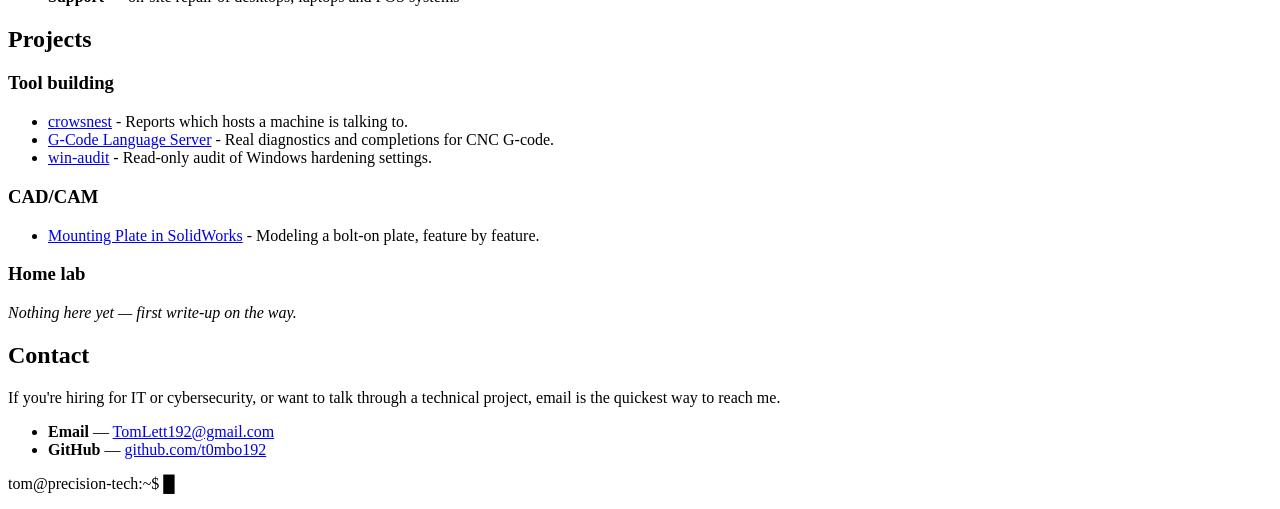
==== commit 3d8e36f5: "Add the Google Cybersecurity Certificate to Background Give certifications their own line rather tha" ====
--- a/docs/index.html
+++ b/docs/index.html
@@ -27,7 +27,7 @@
             </nav>
           </header>
 
-          <article class="page-content"><div><h1 id="tom-s-precision-tech">Tom's Precision Tech</h1><p>The portfolio of Tom Lett — 18+ years of precision manufacturing, now pointed at IT and cybersecurity.</p><p>Manufacturing taught me to catch problems before they get expensive. I use AI to turn that instinct into working tools quickly: scope the problem, direct the build, then test and harden the result until it earns its place.</p><h2 id="background">Background</h2><ul><li><b>Manufacturing</b> — CNC programmer and machinist by trade, with Mastercam across mills, lathes and 5-axis</li><li><b>Systems and software</b> — Linux and Windows at the command line with Git and virtual machines, plus enough Python and PowerShell to review, debug and extend what I build</li><li><b>Study</b> — university computer science coursework in operating systems, networking and security fundamentals</li><li><b>Support</b> — on-site repair of desktops, laptops and POS systems, with Lenovo and Dell hardware certifications</li></ul><h2 id="projects">Projects</h2><h3 id="tool-building">Tool building</h3><ul><li><a href="/precision_tech/projects/crowsnest/">crowsnest</a> - Reports which hosts a machine is talking to.</li><li><a href="/precision_tech/projects/gcode-language-server/">G-Code Language Server</a> - Real diagnostics and completions for CNC G-code.</li><li><a href="/precision_tech/projects/win-audit/">win-audit</a> - Read-only audit of Windows hardening settings.</li></ul><h3 id="cad-cam">CAD/CAM</h3><ul><li><a href="/precision_tech/projects/solidworks-mounting-plate/">Mounting Plate in SolidWorks</a> - Modeling a bolt-on plate, feature by feature.</li></ul><h3 id="home-lab">Home lab</h3><p><i>Nothing here yet — first write-up on the way.</i></p><h2 id="contact">Contact</h2><p>If you're hiring for IT or cybersecurity, or want to talk through a technical project, email is the quickest way to reach me.</p><ul><li><b>Email</b> — <a href="mailto:TomLett192@gmail.com">TomLett192@gmail.com</a></li><li><b>GitHub</b> — <a href="https://github.com/t0mbo192">github.com/t0mbo192</a></li></ul></div></article>
+          <article class="page-content"><div><h1 id="tom-s-precision-tech">Tom's Precision Tech</h1><p>The portfolio of Tom Lett — 18+ years of precision manufacturing, now pointed at IT and cybersecurity.</p><p>Manufacturing taught me to catch problems before they get expensive. I use AI to turn that instinct into working tools quickly: scope the problem, direct the build, then test and harden the result until it earns its place.</p><h2 id="background">Background</h2><ul><li><b>Manufacturing</b> — CNC programmer and machinist by trade, with Mastercam across mills, lathes and 5-axis</li><li><b>Systems and software</b> — Linux and Windows at the command line with Git and virtual machines, plus enough Python and PowerShell to review, debug and extend what I build</li><li><b>Certifications</b> — Google Cybersecurity Certificate (2026), plus Lenovo and Dell hardware certifications</li><li><b>Study</b> — university computer science coursework in operating systems, networking and security fundamentals</li><li><b>Support</b> — on-site repair of desktops, laptops and POS systems</li></ul><h2 id="projects">Projects</h2><h3 id="tool-building">Tool building</h3><ul><li><a href="/precision_tech/projects/crowsnest/">crowsnest</a> - Reports which hosts a machine is talking to.</li><li><a href="/precision_tech/projects/gcode-language-server/">G-Code Language Server</a> - Real diagnostics and completions for CNC G-code.</li><li><a href="/precision_tech/projects/win-audit/">win-audit</a> - Read-only audit of Windows hardening settings.</li></ul><h3 id="cad-cam">CAD/CAM</h3><ul><li><a href="/precision_tech/projects/solidworks-mounting-plate/">Mounting Plate in SolidWorks</a> - Modeling a bolt-on plate, feature by feature.</li></ul><h3 id="home-lab">Home lab</h3><p><i>Nothing here yet — first write-up on the way.</i></p><h2 id="contact">Contact</h2><p>If you're hiring for IT or cybersecurity, or want to talk through a technical project, email is the quickest way to reach me.</p><ul><li><b>Email</b> — <a href="mailto:TomLett192@gmail.com">TomLett192@gmail.com</a></li><li><b>GitHub</b> — <a href="https://github.com/t0mbo192">github.com/t0mbo192</a></li></ul></div></article>
 
           <footer class="site-footer">
             <p class="footer-prompt" aria-hidden="true"><span class="prompt-user">tom</span>@<span class="prompt-host">precision-tech</span>:~$ <span class="cursor">&#9608;</span></p>
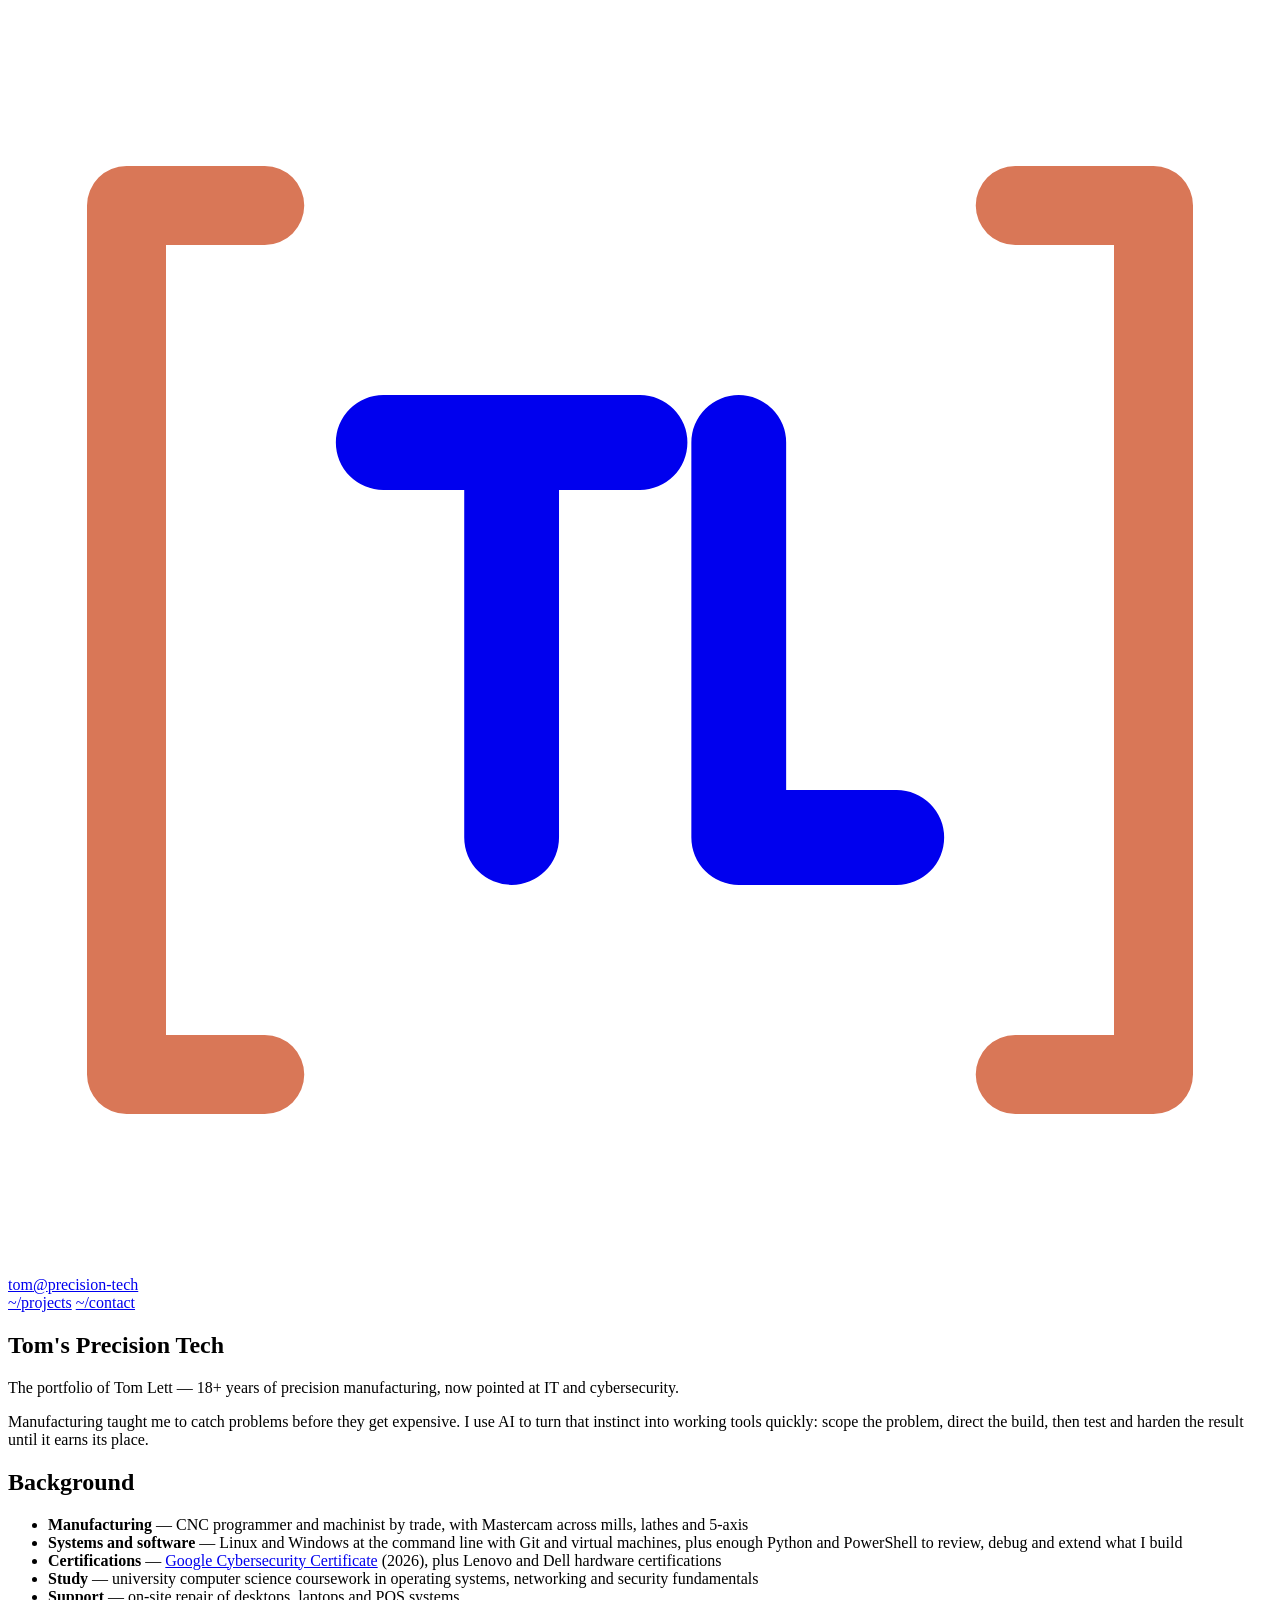
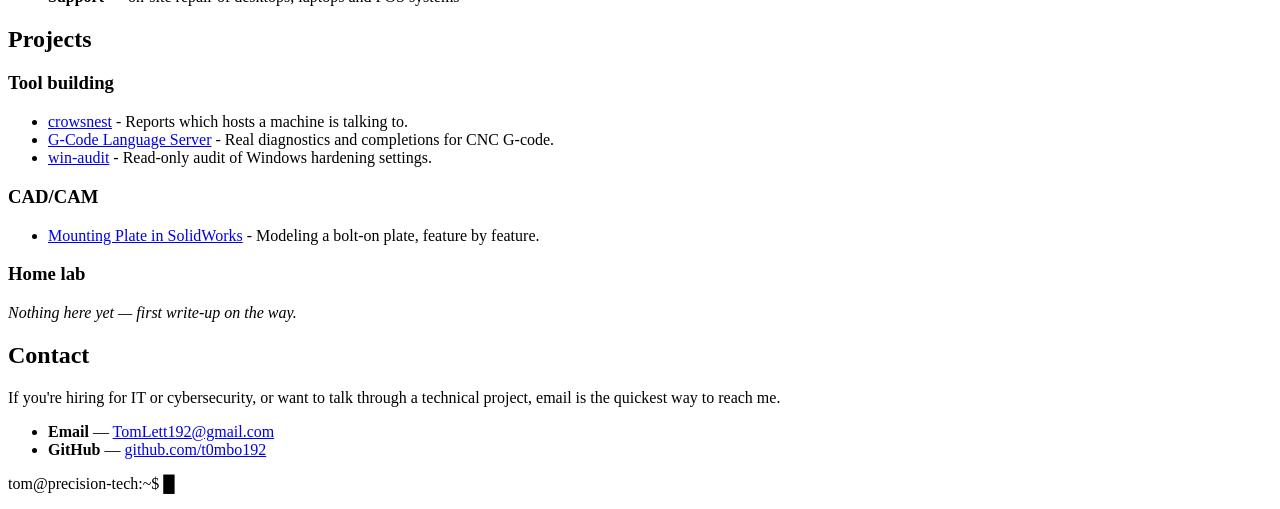
==== commit bec9d9d1: "Link the Google Cybersecurity Certificate to its credential page Point the certificate name at the C" ====
--- a/docs/index.html
+++ b/docs/index.html
@@ -27,7 +27,7 @@
             </nav>
           </header>
 
-          <article class="page-content"><div><h1 id="tom-s-precision-tech">Tom's Precision Tech</h1><p>The portfolio of Tom Lett — 18+ years of precision manufacturing, now pointed at IT and cybersecurity.</p><p>Manufacturing taught me to catch problems before they get expensive. I use AI to turn that instinct into working tools quickly: scope the problem, direct the build, then test and harden the result until it earns its place.</p><h2 id="background">Background</h2><ul><li><b>Manufacturing</b> — CNC programmer and machinist by trade, with Mastercam across mills, lathes and 5-axis</li><li><b>Systems and software</b> — Linux and Windows at the command line with Git and virtual machines, plus enough Python and PowerShell to review, debug and extend what I build</li><li><b>Certifications</b> — Google Cybersecurity Certificate (2026), plus Lenovo and Dell hardware certifications</li><li><b>Study</b> — university computer science coursework in operating systems, networking and security fundamentals</li><li><b>Support</b> — on-site repair of desktops, laptops and POS systems</li></ul><h2 id="projects">Projects</h2><h3 id="tool-building">Tool building</h3><ul><li><a href="/precision_tech/projects/crowsnest/">crowsnest</a> - Reports which hosts a machine is talking to.</li><li><a href="/precision_tech/projects/gcode-language-server/">G-Code Language Server</a> - Real diagnostics and completions for CNC G-code.</li><li><a href="/precision_tech/projects/win-audit/">win-audit</a> - Read-only audit of Windows hardening settings.</li></ul><h3 id="cad-cam">CAD/CAM</h3><ul><li><a href="/precision_tech/projects/solidworks-mounting-plate/">Mounting Plate in SolidWorks</a> - Modeling a bolt-on plate, feature by feature.</li></ul><h3 id="home-lab">Home lab</h3><p><i>Nothing here yet — first write-up on the way.</i></p><h2 id="contact">Contact</h2><p>If you're hiring for IT or cybersecurity, or want to talk through a technical project, email is the quickest way to reach me.</p><ul><li><b>Email</b> — <a href="mailto:TomLett192@gmail.com">TomLett192@gmail.com</a></li><li><b>GitHub</b> — <a href="https://github.com/t0mbo192">github.com/t0mbo192</a></li></ul></div></article>
+          <article class="page-content"><div><h1 id="tom-s-precision-tech">Tom's Precision Tech</h1><p>The portfolio of Tom Lett — 18+ years of precision manufacturing, now pointed at IT and cybersecurity.</p><p>Manufacturing taught me to catch problems before they get expensive. I use AI to turn that instinct into working tools quickly: scope the problem, direct the build, then test and harden the result until it earns its place.</p><h2 id="background">Background</h2><ul><li><b>Manufacturing</b> — CNC programmer and machinist by trade, with Mastercam across mills, lathes and 5-axis</li><li><b>Systems and software</b> — Linux and Windows at the command line with Git and virtual machines, plus enough Python and PowerShell to review, debug and extend what I build</li><li><b>Certifications</b> — <a href="https://www.coursera.org/account/accomplishments/specialization/R6XM5J658CNB">Google Cybersecurity Certificate</a> (2026), plus Lenovo and Dell hardware certifications</li><li><b>Study</b> — university computer science coursework in operating systems, networking and security fundamentals</li><li><b>Support</b> — on-site repair of desktops, laptops and POS systems</li></ul><h2 id="projects">Projects</h2><h3 id="tool-building">Tool building</h3><ul><li><a href="/precision_tech/projects/crowsnest/">crowsnest</a> - Reports which hosts a machine is talking to.</li><li><a href="/precision_tech/projects/gcode-language-server/">G-Code Language Server</a> - Real diagnostics and completions for CNC G-code.</li><li><a href="/precision_tech/projects/win-audit/">win-audit</a> - Read-only audit of Windows hardening settings.</li></ul><h3 id="cad-cam">CAD/CAM</h3><ul><li><a href="/precision_tech/projects/solidworks-mounting-plate/">Mounting Plate in SolidWorks</a> - Modeling a bolt-on plate, feature by feature.</li></ul><h3 id="home-lab">Home lab</h3><p><i>Nothing here yet — first write-up on the way.</i></p><h2 id="contact">Contact</h2><p>If you're hiring for IT or cybersecurity, or want to talk through a technical project, email is the quickest way to reach me.</p><ul><li><b>Email</b> — <a href="mailto:TomLett192@gmail.com">TomLett192@gmail.com</a></li><li><b>GitHub</b> — <a href="https://github.com/t0mbo192">github.com/t0mbo192</a></li></ul></div></article>
 
           <footer class="site-footer">
             <p class="footer-prompt" aria-hidden="true"><span class="prompt-user">tom</span>@<span class="prompt-host">precision-tech</span>:~$ <span class="cursor">&#9608;</span></p>
